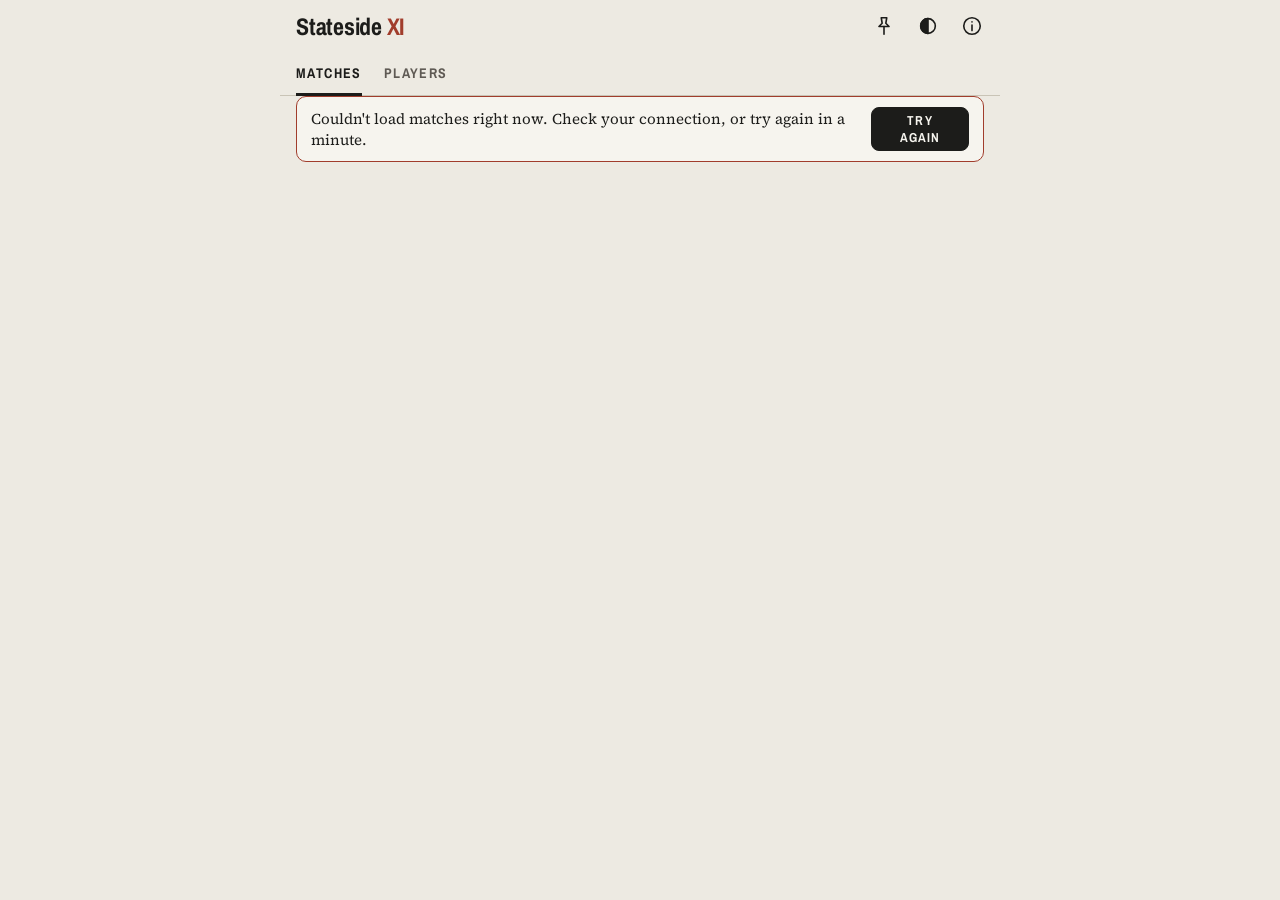
==== index.html @ 865c683c "Brand refresh 8/11: Players rows (issue 7) A 52 px photo with 10 px corners on a --card tile, croppe" ====
<!doctype html>
<html lang="en" data-base="https://statesidexicus.blob.core.windows.net/data/">
<head>
<meta charset="utf-8">
<meta name="viewport" content="width=device-width, initial-scale=1, viewport-fit=cover">
<meta name="color-scheme" content="light dark">
<!-- The feeds come from the blob, not this site: open that connection while the page is still loading. -->
<link rel="preconnect" href="https://statesidexicus.blob.core.windows.net" crossorigin>
<script>try{var t=localStorage.getItem("sxi.theme");if(t==="light"||t==="dark")document.documentElement.setAttribute("data-theme",t)}catch(e){}</script>
<!-- version:begin -->
<script type="importmap">
{
 "imports": {
  "./js/app.js": "./js/app.js?v=053a8f71ec",
  "./js/config.js": "./js/config.js?v=053a8f71ec",
  "./js/copy.js": "./js/copy.js?v=053a8f71ec",
  "./js/data.js": "./js/data.js?v=053a8f71ec",
  "./js/model.js": "./js/model.js?v=053a8f71ec",
  "./js/players-app.js": "./js/players-app.js?v=053a8f71ec",
  "./js/players-list.js": "./js/players-list.js?v=053a8f71ec",
  "./js/players-model.js": "./js/players-model.js?v=053a8f71ec",
  "./js/storage.js": "./js/storage.js?v=053a8f71ec",
  "./js/theme.js": "./js/theme.js?v=053a8f71ec",
  "./js/time.js": "./js/time.js?v=053a8f71ec",
  "./js/ui/calendar.js": "./js/ui/calendar.js?v=053a8f71ec",
  "./js/ui/card.js": "./js/ui/card.js?v=053a8f71ec",
  "./js/ui/dom.js": "./js/ui/dom.js?v=053a8f71ec",
  "./js/ui/icons.js": "./js/ui/icons.js?v=053a8f71ec",
  "./js/ui/popover.js": "./js/ui/popover.js?v=053a8f71ec",
  "./js/ui/sheets.js": "./js/ui/sheets.js?v=053a8f71ec",
  "./js/ui/strip.js": "./js/ui/strip.js?v=053a8f71ec"
 }
}
</script>
<!-- version:end -->
<meta name="robots" content="noindex">
<title>Stateside XI: USMNT pool matches today</title>
<meta name="description" content="Which games to watch today for USMNT pool players: matches, lineups and who&#x27;s starting.">
<meta name="theme-color" content="#EDEAE2" media="(prefers-color-scheme: light)">
<meta name="theme-color" content="#161614" media="(prefers-color-scheme: dark)">
<link rel="canonical" href="https://statesidexi.com/">
<link rel="icon" type="image/svg+xml" href="[data-uri]">
<link rel="icon" type="image/png" sizes="32x32" href="favicon-32.png">
<link rel="apple-touch-icon" href="apple-touch-icon.png">
<meta property="og:type" content="website">
<meta property="og:site_name" content="Stateside XI">
<meta property="og:title" content="Stateside XI: USMNT pool matches today">
<meta property="og:description" content="Which games to watch today for USMNT pool players: matches, lineups and who&#x27;s starting.">
<meta property="og:url" content="https://statesidexi.com/">
<meta property="og:image" content="https://statesidexi.com/og.png">
<meta property="og:image:width" content="1200">
<meta property="og:image:height" content="630">
<meta name="twitter:card" content="summary_large_image">
<link rel="preload" href="fonts/archivo-narrow-latin.woff2" as="font" type="font/woff2" crossorigin>
<link rel="preload" href="fonts/source-serif-4-latin.woff2" as="font" type="font/woff2" crossorigin>
<link rel="stylesheet" href="css/fonts.css?v=053a8f71ec">
<link rel="stylesheet" href="css/app.css?v=053a8f71ec">
</head>
<body>
<a class="skip" href="#main">Skip to matches</a>
<div class="wrap">
  <header class="top">
    <div class="top-row">
      <h1 class="brand"><a href="./">Stateside <span class="xi">XI</span></a></h1>
      <div class="top-tools">
        <button type="button" id="follow-btn" class="icon-btn" aria-label="Following"><svg class="icon" viewBox="0 0 24 24" width="22" height="22" fill="none" stroke="currentColor" stroke-width="1.75" stroke-linecap="round" stroke-linejoin="round" aria-hidden="true" focusable="false"><path d="M9 3h6l-1 6 3.5 3.5h-11L10 9z"/><path d="M12 12.5V21"/></svg><span id="follow-count" class="count-badge" hidden></span></button>
        <button type="button" id="theme-btn" class="icon-btn" aria-label="Theme"></button>
        <button type="button" id="legend-btn" class="icon-btn" aria-label="Legend and About"><svg class="icon" viewBox="0 0 24 24" width="22" height="22" fill="none" stroke="currentColor" stroke-width="1.75" stroke-linecap="round" stroke-linejoin="round" aria-hidden="true" focusable="false"><circle cx="12" cy="12" r="9"/><path d="M12 11v6M12 7.5v.2"/></svg></button>
      </div>
    </div>
    <nav class="sitenav" aria-label="Site"><a href="./" aria-current="page">Matches</a><a href="players.html">Players</a></nav>
  </header>
  <div id="banners"></div>
  <nav id="strip" aria-label="Day navigation"></nav>
  <main id="main" tabindex="-1" aria-busy="true"><p class="dim loading">Loading matches…</p></main>
  <div id="aria-live" class="sr-only" aria-live="polite" aria-atomic="true"></div>
</div>
<noscript><p class="wrap">Stateside XI needs JavaScript to show today's matches. Turn it on in your browser settings and reload.</p></noscript>
<script type="module" src="js/app.js?v=053a8f71ec"></script>
<!-- Cloudflare Web Analytics: page views only, no cookies; loaded only on the public domain (not local copies or test hosts) -->
<script>(function(){if(location.hostname!=="statesidexi.com")return;var b=document.createElement("script");b.defer=true;b.src="https://static.cloudflareinsights.com/beacon.min.js";b.setAttribute("data-cf-beacon",'{"token": "f8bee1618b654a2880278360fbfb6a67"}');document.body.appendChild(b)})()</script>
</body>
</html>
---- css/fonts.css ----
/* Self-hosted fonts (replaces the Google Fonts links). Both families are variable fonts under the SIL Open Font License 1.1;
   licence texts are in ../fonts/OFL-*.txt. Subsets: latin, latin-ext and vietnamese, picked by unicode-range, so a page only
   downloads the ones its text needs (player names with accents pull in latin-ext). */
@font-face { font-family: 'Archivo Narrow'; font-style: normal; font-weight: 500 700; font-display: swap;
  src: url(../fonts/archivo-narrow-latin.woff2) format('woff2');
  unicode-range: U+0000-00FF, U+0131, U+0152-0153, U+02BB-02BC, U+02C6, U+02DA, U+02DC, U+0304, U+0308, U+0329, U+2000-206F, U+20AC, U+2122, U+2191, U+2193, U+2212, U+2215, U+FEFF, U+FFFD; }
@font-face { font-family: 'Archivo Narrow'; font-style: normal; font-weight: 500 700; font-display: swap;
  src: url(../fonts/archivo-narrow-latin-ext.woff2) format('woff2');
  unicode-range: U+0100-02BA, U+02BD-02C5, U+02C7-02CC, U+02CE-02D7, U+02DD-02FF, U+0304, U+0308, U+0329, U+1D00-1DBF, U+1E00-1E9F, U+1EF2-1EFF, U+2020, U+20A0-20AB, U+20AD-20C4, U+2113, U+2C60-2C7F, U+A720-A7FF; }
@font-face { font-family: 'Archivo Narrow'; font-style: normal; font-weight: 500 700; font-display: swap;
  src: url(../fonts/archivo-narrow-vietnamese.woff2) format('woff2');
  unicode-range: U+0102-0103, U+0110-0111, U+0128-0129, U+0168-0169, U+01A0-01A1, U+01AF-01B0, U+0300-0301, U+0303-0304, U+0308-0309, U+0323, U+0329, U+1EA0-1EF9, U+20AB; }
@font-face { font-family: 'Source Serif 4'; font-style: normal; font-weight: 400 600; font-display: swap;
  src: url(../fonts/source-serif-4-latin.woff2) format('woff2');
  unicode-range: U+0000-00FF, U+0131, U+0152-0153, U+02BB-02BC, U+02C6, U+02DA, U+02DC, U+0304, U+0308, U+0329, U+2000-206F, U+20AC, U+2122, U+2191, U+2193, U+2212, U+2215, U+FEFF, U+FFFD; }
@font-face { font-family: 'Source Serif 4'; font-style: normal; font-weight: 400 600; font-display: swap;
  src: url(../fonts/source-serif-4-latin-ext.woff2) format('woff2');
  unicode-range: U+0100-02BA, U+02BD-02C5, U+02C7-02CC, U+02CE-02D7, U+02DD-02FF, U+0304, U+0308, U+0329, U+1D00-1DBF, U+1E00-1E9F, U+1EF2-1EFF, U+2020, U+20A0-20AB, U+20AD-20C4, U+2113, U+2C60-2C7F, U+A720-A7FF; }
@font-face { font-family: 'Source Serif 4'; font-style: normal; font-weight: 400 600; font-display: swap;
  src: url(../fonts/source-serif-4-vietnamese.woff2) format('woff2');
  unicode-range: U+0102-0103, U+0110-0111, U+0128-0129, U+0168-0169, U+01A0-01A1, U+01AF-01B0, U+0300-0301, U+0303-0304, U+0308-0309, U+0323, U+0329, U+1EA0-1EF9, U+20AB; }
---- css/app.css ----
/* Stateside XI — shell, Matches and Players. Tokens first; dark mode redefines them. */
/* Tokens: the brand refresh (2026-11-26), values from docs/brand/tokens.json. The theme button sets
   <html data-theme="light|dark">; Auto removes the attribute and follows the device. */
:root {
  /* surfaces and text */
  --bg: #EDEAE2; --card: #F6F4EE; --ink: #1C1C1A; --dim: #5F5A54; --line: #C9C4B6;
  --panel: #1C1C1A; --on-fill: #F6F4EE;
  /* signals, one job each: coral = Must-watch only (and the logo's XI); blue = live; teal = on the pitch */
  --accent: #A13D2C; --live: #2E4FA3;
  --on-pitch: #DCE9E4; --on-pitch-line: #B5D0C6; --on-pitch-ink: #1F5E50;
  --starter-fill: rgba(128, 128, 128, .18);   /* the neutral fill the on-pitch tint replaces (fallback) */
  --mark-rule: #E8806C; --focus: var(--ink);
  --shadow-card: 0 1px 0 rgba(0,0,0,.04);
  --blue: var(--live);                        /* old name, kept until nothing uses it */

  /* type */
  --font-display: 'Archivo Narrow', 'Arial Narrow', Arial, sans-serif;
  --font-text: 'Source Serif 4', Georgia, serif;
  --sans: var(--font-display); --serif: var(--font-text);

  /* spacing (4 px base), radius (only filter chips are pills), sizes */
  --space-1: 4px; --space-2: 8px; --space-3: 12px; --space-4: 16px; --space-5: 24px; --space-6: 32px; --space-7: 48px;
  --radius-sm: 4px; --radius-md: 8px; --radius-lg: 12px; --radius-xl: 16px; --radius-pill: 999px;
  --touch: 44px; --time-column: 64px; --photo-sm: 52px; --photo-lg: 72px; --content-max: 720px;
  color-scheme: light;
}
/* Dark values appear twice on purpose: once for "Auto on a dark device" (unless the
   person forced Light) and once for an explicit Dark. Keep the two blocks identical. */
@media (prefers-color-scheme: dark) {
  :root:not([data-theme="light"]) {
    --bg: #161614; --card: #1F1F1C; --ink: #ECE8DE; --dim: #A8A298; --line: #3A3935;
    --panel: #ECE8DE; --on-fill: #161614;
    --accent: #E8806C; --live: #8FAAF0;
    --on-pitch: #1E302A; --on-pitch-line: #2F4B42; --on-pitch-ink: #8FD1BC;
    --mark-rule: #A13D2C; --shadow-card: none; color-scheme: dark;
  }
}
:root[data-theme="dark"] {
  --bg: #161614; --card: #1F1F1C; --ink: #ECE8DE; --dim: #A8A298; --line: #3A3935;
  --panel: #ECE8DE; --on-fill: #161614;
  --accent: #E8806C; --live: #8FAAF0;
  --on-pitch: #1E302A; --on-pitch-line: #2F4B42; --on-pitch-ink: #8FD1BC;
  --mark-rule: #A13D2C; --shadow-card: none; color-scheme: dark;
}
:root[data-theme="light"] { color-scheme: light; }
* { box-sizing: border-box; }
[hidden] { display: none !important; }
html { -webkit-text-size-adjust: 100%; }
body {
  margin: 0; background: var(--bg); color: var(--ink);
  font: 1.0625rem/1.4 var(--serif);
  padding: env(safe-area-inset-top) env(safe-area-inset-right) env(safe-area-inset-bottom) env(safe-area-inset-left);
}
a { color: inherit; }
.wrap { max-width: var(--content-max); margin: 0 auto; padding: 0 16px 64px; }
.sr-only { position: absolute; width: 1px; height: 1px; overflow: hidden; clip: rect(0 0 0 0); white-space: nowrap; }
.skip { position: absolute; left: -999px; top: 0; background: var(--panel); color: var(--on-fill); padding: 10px 14px; z-index: 50; }
.skip:focus { left: 8px; top: 8px; }
.dim { color: var(--dim); }
.small { font-size: 0.875rem; }
:focus-visible { outline: 2px solid var(--accent); outline-offset: 2px; }
main:focus { outline: none; }

/* header: wordmark only, three 44 px icon buttons, then the two tabs (brand refresh, issues 1-3 and 9) */
.top-row { display: flex; align-items: center; justify-content: space-between; gap: 8px; min-height: 52px; }
h1.brand { font: 700 1.5rem/1 var(--font-display); letter-spacing: -.01em; margin: 0; }
h1.brand a { text-decoration: none; }
.brand .xi { color: var(--accent); }
.top-tools { display: flex; align-items: center; gap: 0; margin-right: -10px; }
.icon-btn { position: relative; width: var(--touch); height: var(--touch); padding: 0; display: inline-flex; align-items: center; justify-content: center;
  border: 0; border-radius: var(--radius-md); background: transparent; color: var(--ink); cursor: pointer; flex: none; }
.icon-btn:hover { background: var(--card); }
.icon { display: block; flex: none; }
.count-badge { position: absolute; top: 5px; right: 4px; min-width: 16px; height: 16px; padding: 0 4px; border-radius: 8px;
  background: var(--panel); color: var(--on-fill); font: 700 0.625rem/16px var(--font-display); text-align: center; }
.sitenav { display: flex; gap: 0 22px; margin: 0 -16px 0; padding: 0 16px; border-bottom: 1px solid var(--line); }
.sitenav a { display: inline-flex; align-items: center; min-height: var(--touch); font: 700 0.875rem var(--font-display); letter-spacing: .1em; text-transform: uppercase;
  color: var(--dim); text-decoration: none; border-bottom: 3px solid transparent; margin-bottom: -1px; }
.sitenav a[aria-current="page"] { color: var(--ink); border-bottom-color: var(--ink); }

/* banners */
.banner { display: flex; align-items: center; justify-content: space-between; gap: 12px; padding: 10px 14px; margin: 0 0 12px; border: 1px solid var(--line); border-radius: 10px; background: var(--card); font-size: 0.9375rem; }
.banner p { margin: 0; }
.banner-error { border-color: var(--accent); }
.banner-roll { border-color: var(--live); }

/* buttons (brand refresh, issue 6): each kind its own shape. Primary = the one main action; secondary = outlined;
   text = no box; icon = 44 x 44 (header). Never a pill, never a coral or blue fill. */
.btn { min-height: var(--touch); padding: 0 16px; border-radius: var(--radius-md); border: 1.5px solid var(--panel); background: var(--panel); color: var(--on-fill);
  font: 700 0.8125rem var(--font-display); letter-spacing: .08em; text-transform: uppercase; cursor: pointer; display: inline-flex; align-items: center; justify-content: center; gap: 6px; }
.btn-secondary { background: transparent; color: var(--ink); border-color: var(--ink); }
.btn-secondary:hover { background: var(--card); }
.btn-link { min-height: var(--touch); padding: 0 4px; background: none; border: 0; color: var(--dim); font: 600 0.9375rem var(--font-text); text-decoration: underline; text-underline-offset: 3px; cursor: pointer; }
.btn-text { min-height: var(--touch); padding: 0 8px; background: none; border: 0; border-radius: var(--radius-md); color: var(--ink);
  font: 700 0.8125rem var(--font-display); letter-spacing: .08em; text-transform: uppercase; cursor: pointer; display: inline-flex; align-items: center; gap: 4px; }
.btn-row { display: flex; flex-wrap: wrap; gap: 8px; margin-top: 14px; }

/* intro */
.intro { border: 1px dashed var(--line); border-radius: 12px; padding: 12px 14px; margin: 0 0 14px; font-size: 0.9688rem; }
.intro p { margin: 0 0 2px; }

/* day strip: compact day tiles, then Today (when away) and the calendar button (brand refresh, issue 4) */
.strip-wrap { display: flex; align-items: center; gap: 2px; margin: 0 -16px 2px; padding: 10px 6px 6px 0; }
.strip { flex: 1 1 auto; min-width: 0; display: flex; gap: 6px; overflow-x: auto; padding: 2px 4px 2px 12px; scroll-snap-type: x proximity; scrollbar-width: none; }
.strip::-webkit-scrollbar { display: none; }
.tile { flex: 0 0 auto; min-width: 46px; min-height: 54px; padding: 4px 5px; border: 1px solid var(--line); border-radius: var(--radius-md); background: transparent; color: var(--ink);
  display: flex; flex-direction: column; align-items: center; justify-content: center; gap: 1px; cursor: pointer; scroll-snap-align: center; font-family: var(--font-display); }
.tile .t-dow { font-size: 0.6875rem; font-weight: 600; text-transform: uppercase; letter-spacing: .04em; color: var(--dim); }
.tile .t-num { font-size: 1.0625rem; font-weight: 700; line-height: 1.05; }
.tile .t-marks { display: flex; gap: 3px; align-items: center; min-height: 6px; font-size: 0.625rem; font-weight: 700; letter-spacing: .04em; color: var(--ink); }
.tile .t-marks:empty { min-height: 0; }
.tile.is-selected { background: var(--panel); border-color: var(--panel); color: var(--on-fill); }
.tile.is-selected .t-dow, .tile.is-selected .t-marks { color: var(--on-fill); opacity: .85; }
.tile.is-quiet { border-style: dashed; }
.tile.is-na { border-style: dotted; }
.tile.is-na:not(.is-selected) .t-num { color: var(--dim); }   /* not opacity: half-opacity text is under 4.5:1 (3.2:1 light) */
.tile.is-today:not(.is-selected) { border-color: var(--ink); }
.t-pins { display: inline-flex; align-items: center; gap: 1px; }
.t-must { width: 6px; height: 6px; border-radius: 50%; background: var(--accent); display: inline-block; flex: none; }   /* the Must-watch day dot */
.is-selected .t-must { background: var(--mark-rule); }
.t-live { display: inline-flex; align-items: center; gap: 3px; color: var(--live); }
.is-selected .t-live { color: var(--on-fill); }
.is-selected .live-dot { background: var(--on-fill); }
.strip-tools { display: flex; align-items: center; flex: none; }

/* the date line: one date, and the zone with its ⓘ */
.day-head { display: flex; align-items: center; justify-content: space-between; flex-wrap: wrap; gap: 0 12px; margin: 2px -10px 0 0; }
.day-title { font: 700 1.375rem/1.2 var(--font-display); margin: 0; }
.term.term-info { display: inline-flex; align-items: center; gap: 4px; min-height: var(--touch); padding: 0 10px; font: 400 0.8125rem var(--font-text); color: var(--dim);
  text-decoration: none; letter-spacing: 0; text-transform: none; }
.band { margin-top: 16px; }
.band-title { font: 700 0.875rem var(--sans); text-transform: uppercase; letter-spacing: .1em; color: var(--dim); margin: 0 2px 8px; }
.band-live > .band-title { color: var(--live); display: flex; align-items: center; flex-wrap: wrap; gap: 0 6px; }
.band-live > .band-title::before { content: ""; width: 7px; height: 7px; border-radius: 50%; background: var(--live); flex: none; }   /* "● LIVE NOW" */
.band-live .band-sub { color: var(--dim); }
.band-sub { font-weight: 500; text-transform: none; letter-spacing: 0; }
.day-note { margin: 2px 2px 0; font-size: 0.875rem; color: var(--dim); }
.no-must { color: var(--dim); font-size: 0.9375rem; font-style: italic; margin: 12px 2px 0; }
.not-playing { margin: 18px 2px 0; font-size: 0.9375rem; color: var(--dim); }
.not-playing b { color: var(--ink); }
.earlier { margin-top: 18px; }
.earlier summary { min-height: 44px; display: flex; align-items: center; cursor: pointer; font: 700 0.875rem var(--sans); text-transform: uppercase; letter-spacing: .1em; color: var(--dim); }
.empty { margin: 28px 2px; }
.empty-title { font: 700 1.25rem var(--sans); margin: 0 0 6px; }
.loading { margin: 28px 2px; }
.foot { margin-top: 32px; }
.foot p { margin: 4px 2px; }

/* card */
.card { background: var(--card); border: 1px solid var(--line); border-radius: var(--radius-lg); margin: 0 0 8px; box-shadow: var(--shadow-card); overflow: hidden; container-type: inline-size; }
.card.is-dim .teams { color: var(--dim); }
/* the 64 px time column, the same width on every card so the times line up (brand refresh, issue 5) */
.card-in { display: flex; gap: 12px; padding: 12px 14px 12px 12px; }
.tcol { flex: 0 0 var(--time-column); width: var(--time-column); min-width: 0; display: flex; flex-direction: column; gap: 2px; font-family: var(--font-display); hyphens: manual; overflow-wrap: break-word; }
.tc-time { font: 700 1.75rem/1 var(--font-display); font-variant-numeric: tabular-nums; letter-spacing: -.01em; }
.tc-zone { font: 700 0.625rem/1.25 var(--font-display); letter-spacing: .06em; text-transform: uppercase; color: var(--dim); }
.tc-live { font: 700 1.125rem/1.2 var(--font-display); letter-spacing: .04em; color: var(--live); }
.tc-phase { font: 700 0.6875rem/1.25 var(--font-display); letter-spacing: .06em; text-transform: uppercase; color: var(--ink); }
.tc-word { font: 700 0.8125rem/1.25 var(--font-display); letter-spacing: .06em; text-transform: uppercase; color: var(--dim); }
.tcol-halted .tc-word { color: var(--ink); }          /* interrupted or suspended: play has stopped, so not live blue */
.card-body { flex: 1 1 auto; min-width: 0; display: flex; flex-direction: column; gap: 4px; }
/* 320 px at 200% text: the column becomes one wrapping line across the top of the card; nothing truncates */
@container (max-width: 14rem) {
  .card-in { flex-direction: column; gap: 6px; }
  .tcol { flex: none; width: auto; flex-direction: row; flex-wrap: wrap; align-items: baseline; gap: 2px 8px; }
  .tc-time { font-size: 1.375rem; }
}
.card-head { display: flex; flex-wrap: wrap; align-items: center; justify-content: space-between; gap: 2px 8px; font: 700 0.6875rem var(--font-display); text-transform: uppercase; letter-spacing: .1em; }
.level-label { color: var(--dim); flex: 0 1 auto; }
/* Must-watch on a card outside the Must-watch band (Live now, Your players, Earlier): the banner, no wash, no rail */
.mw-banner { background: var(--accent); color: var(--on-fill); font: 700 0.6875rem/1.3 var(--font-display); letter-spacing: .14em; text-transform: uppercase; padding: 5px 12px; }
.status { color: var(--dim); margin-left: auto; text-align: right; }
.status-sub { font-weight: 500; text-transform: none; letter-spacing: 0; color: var(--dim); }
.live-dot { width: 7px; height: 7px; border-radius: 50%; background: var(--live); display: inline-block; flex: none; }   /* live blue, always: no pulse (it faded to grey) */
.teams { font: 700 1.25rem/1.1 var(--font-display); margin: 0; }
.vs { font-weight: 500; color: var(--dim); font-size: 0.9375rem; }
.meta { margin: 0; font-size: 0.8125rem; line-height: 1.45; color: var(--dim); }
.meta > :is(.ko, .ko-extra, .bc)::before { content: "\00a0· "; }   /* the dot stays with the word before it when the line wraps */
.meta .tag-youth, .meta .slate-tag { display: inline-block; margin-left: 6px; vertical-align: 1px; line-height: 1.3; }
.meta .ko { font-variant-numeric: tabular-nums; }
.tag-youth, .slate-tag { font: 700 0.7188rem var(--sans); text-transform: uppercase; letter-spacing: .08em; border: 1px solid var(--line); border-radius: 4px; padding: 1px 6px; align-self: center; }
.pin-line { margin: 0; font-size: 0.9062rem; color: var(--ink); font-weight: 600; display: flex; flex-wrap: wrap; gap: 2px 12px; }
.pin-tag { display: inline-flex; align-items: center; gap: 4px; }
.moved-tag { color: var(--dim); font-weight: 500; font-style: italic; }
.chips { list-style: none; margin: 4px 0 0; padding: 0; display: flex; flex-wrap: wrap; gap: 6px; }
/* Status tags (brand refresh, issues 5 and 6): mark + name + word, 8 px corners, 44 px tall. Information, not a pill. */
.chip { min-height: var(--touch); display: inline-flex; align-items: center; gap: 6px; padding: 0 10px; border: 1px solid var(--line); border-radius: var(--radius-md);
  background: var(--card); color: var(--ink); font: 600 0.875rem var(--font-text); text-align: left; cursor: pointer; }
.chip:hover { border-color: var(--dim); }
.chip-word { font: 700 0.625rem var(--font-display); text-transform: uppercase; letter-spacing: .06em; color: var(--dim); }
/* On the pitch (Starts / Started, Subbed on): the teal tint, ON PROBATION until the closed beta's chip test
   (Fixed decision 12 as amended 2026-11-27). To drop it, swap the first line below for the commented one. */
:root { --pitch-fill: var(--on-pitch); --pitch-line: var(--on-pitch-line); --pitch-ink: var(--on-pitch-ink); }
/* :root { --pitch-fill: var(--starter-fill); --pitch-line: var(--line); --pitch-ink: var(--ink); } */
.chip-starts, .chip-subbed_on { background: var(--pitch-fill); border-color: var(--pitch-line); --mark: var(--pitch-ink); }
.chip-starts .chip-word, .chip-subbed_on .chip-word { color: var(--pitch-ink); }
/* Off the pitch is quieter: the name dims; not in squad is struck through. The name is never coloured. */
.chip-subbed_off .chip-name, .chip-sent_off .chip-name { color: var(--dim); }
.chip-not_in_squad .chip-name { text-decoration: line-through; text-decoration-thickness: 1px; color: var(--dim); }
.chip-followed, .chip-followed:hover { border: 2px solid var(--ink); padding: 0 9px; }   /* a followed player: 2 px ink border */
.chip-more { border-style: dashed; color: var(--dim); background: transparent; }
/* The marks, drawn so they look the same everywhere: ● starts, ◐ bench, ⊘ not in squad, ⊕ subbed on, ⊖ subbed off, a card for sent off. */
.chip .shape { width: 12px; height: 12px; border-radius: 50%; border: 1.5px solid var(--mark, var(--ink)); flex: none; position: relative; }
.shape-inline { display: inline-block; width: 11px; height: 11px; border-radius: 50%; border: 1.5px solid var(--ink); position: relative; margin-right: 6px; vertical-align: -1px; }
.shape-starts { background: var(--mark, var(--ink)); }
.shape-bench { background: linear-gradient(90deg, var(--mark, var(--ink)) 50%, transparent 50%); }
.shape-not_in_squad::after { content: ""; position: absolute; left: 50%; top: -2px; bottom: -2px; width: 1.5px; background: var(--mark, var(--ink)); transform: rotate(45deg); }
.shape-subbed_on::before, .shape-subbed_on::after, .shape-subbed_off::after, .shape-sent_off::after { content: ""; position: absolute; left: 50%; top: 50%; background: var(--mark, var(--ink)); transform: translate(-50%, -50%); }
.shape-subbed_on::before, .shape-subbed_off::after { width: 7px; height: 1.5px; }
.shape-subbed_on::after { width: 1.5px; height: 7px; }
.shape-sent_off::after { width: 4px; height: 6px; border-radius: 1px; }
.note { margin: 8px 0 0; font-size: 0.875rem; color: var(--dim); font-style: italic; }

/* sheet */
.sheet { border: 0; padding: 0; width: min(100%, 560px); max-width: 100%; max-height: 88vh; margin: auto auto 0; border-radius: 18px 18px 0 0; background: var(--bg); color: var(--ink); overflow: hidden; }
@media (min-width: 640px) { .sheet { margin: auto; border-radius: 18px; } }
.sheet::backdrop { background: rgba(0,0,0,.45); }
.sheet[open] { display: flex; flex-direction: column; animation: rise .18s ease-out; }
@keyframes rise { from { transform: translateY(24px); opacity: .6; } }
.sheet-bar { display: flex; align-items: center; justify-content: space-between; gap: 8px; padding: 12px 8px 8px 18px; border-bottom: 1px solid var(--line); }
.sheet-title { font: 700 1.375rem var(--sans); margin: 0; }
.sheet-body { padding: 14px 18px 24px; overflow-y: auto; padding-bottom: calc(24px + env(safe-area-inset-bottom)); }
.sheet-body p { margin: 0 0 10px; }
.sheet-body h3 { font: 700 0.875rem var(--sans); text-transform: uppercase; letter-spacing: .1em; color: var(--dim); margin: 18px 0 6px; }
.player-head { display: flex; gap: 14px; align-items: flex-start; margin-bottom: 10px; }
.photo { width: 72px; height: 72px; border-radius: 50%; object-fit: cover; background: var(--line); flex: none; }
.player-head p { margin: 0 0 4px; }
.tier-num { color: var(--dim); }
.last-named.is-muted { color: var(--dim); }
.follow-list { list-style: none; margin: 0 0 14px; padding: 0; }
.follow-row { display: flex; align-items: center; justify-content: space-between; gap: 10px; padding: 8px 0; border-bottom: 1px solid var(--line); }
.follow-row p { margin: 0; }
.legend-sec dl { margin: 0; }
.legend-sec dt { font: 700 0.875rem var(--sans); letter-spacing: .04em; margin-top: 8px; }
.legend-about { margin-top: 18px !important; font-weight: 600; }
.legend-sec dd { margin: 0 0 2px; color: var(--dim); font-size: 0.9375rem; }
.field { display: flex; gap: 8px; margin: 0 0 10px; }
.field input, textarea.mono { flex: 1; min-width: 0; min-height: 44px; font: 0.875rem ui-monospace, Menlo, monospace; color: var(--ink); background: var(--card); border: 1px solid var(--line); border-radius: 10px; padding: 8px 10px; }
textarea.mono { width: 100%; margin-bottom: 10px; }

/* about */
.about p { margin: 0 0 12px; }
.about-title { font: 700 1.5rem var(--sans); margin: 8px 0; }
.about-em { font-style: italic; color: var(--dim); }

@media (prefers-reduced-motion: reduce) {
  .sheet[open] { animation: none; }
  html { scroll-behavior: auto; }
}

/* players page */
.scope-page { color: var(--dim); font-size: 0.875rem; margin: 12px 0; }
.controls { display: flex; flex-wrap: wrap; gap: 10px; align-items: center; margin: 4px 0 0; }
.search-wrap { position: relative; flex: 1 1 100%; min-width: 0; color: var(--dim); }
.search-wrap .icon { position: absolute; left: 12px; top: 50%; transform: translateY(-50%); pointer-events: none; }
.search { width: 100%; min-width: 0; min-height: var(--touch); font: 1rem var(--font-text); color: var(--ink); background: var(--card); border: 1px solid var(--line); border-radius: var(--radius-md); padding: 0 12px 0 40px; }
/* segmented control: native radios; each segment's tap area is 44 px inside a 50 px track (addendum §5) */
.seg { flex: 1 1 100%; display: flex; min-width: 0; margin: 0; padding: 3px; border: 0; border-radius: 10px; background: var(--line); }
.seg-opt { flex: 1 1 0; position: relative; display: flex; min-height: var(--touch); min-width: 0; cursor: pointer; }
.seg-opt input { position: absolute; inset: 0; width: 100%; height: 100%; margin: 0; opacity: 0; cursor: pointer; }
.seg-opt span { flex: 1; display: flex; align-items: center; justify-content: center; padding: 0 4px; border-radius: 7px; text-align: center;
  font: 600 0.875rem var(--font-display); letter-spacing: .02em; color: var(--ink); overflow-wrap: anywhere; }
.seg-opt input:checked + span { background: var(--card); box-shadow: 0 1px 2px rgba(0,0,0,.14); font-weight: 700; }
.seg-opt input:focus-visible + span { outline: 2px solid var(--focus); outline-offset: 1px; }
.sort { margin-left: auto; }
.count { color: var(--dim); font-size: 0.875rem; margin: 10px 2px 0; }
.players-list { list-style: none; margin: 6px 0 0; padding: 0; }
/* Players rows (brand refresh, issue 7): photo on a card tile, one text column, Follow centred */
.ptile { display: flex; flex-wrap: wrap; gap: 8px 12px; align-items: center; padding: 12px 0; border-bottom: 1px solid var(--line); }
.avatar { position: relative; width: var(--photo-sm); height: var(--photo-sm); border-radius: 10px; overflow: hidden; background: var(--card); }
.ptile.is-followed .avatar { box-shadow: 0 0 0 2px var(--ink); }
.avatar img { position: absolute; inset: 0; width: 100%; height: 100%; object-fit: cover; object-position: top; }
.initials { position: absolute; inset: 0; display: flex; align-items: center; justify-content: center; color: var(--dim); font: 700 1.0625rem var(--font-display); }
.pt-body p { margin: 0; }
.pt-name { min-height: var(--touch); margin: -12px 0 -10px; padding: 0; background: none; border: 0; color: var(--ink); font: 700 1.125rem/1.2 var(--font-display); text-align: left; cursor: pointer; }
.pt-name:hover { text-decoration: underline; text-underline-offset: 3px; }
.pt-name-static { font: 700 1.125rem var(--font-display); }
.pt-sub { font-size: 0.875rem; color: var(--dim); }
.pt-tier { font: 700 0.75rem var(--font-display); text-transform: uppercase; letter-spacing: .08em; }
.pt-last { font-size: 0.875rem; color: var(--dim); }
.pband { list-style: none; padding: 18px 0 2px; border-bottom: 1px solid var(--line); }
.pband-title { font: 700 0.75rem var(--font-display); text-transform: uppercase; letter-spacing: .1em; color: var(--dim); margin: 0; }
.btn-sm { padding: 0 14px; white-space: nowrap; }
.empty { list-style: none; padding: 36px 4px; text-align: center; color: var(--dim); }
.foot-note { color: var(--dim); font-size: 0.875rem; margin: 24px 2px 4px; }
@media (max-width: 380px) { .avatar { width: 44px; height: 44px; } }

/* terms + popover */
.term { background: none; border: 0; padding: 0; margin: 0; font: inherit; color: inherit; cursor: pointer; text-decoration: underline dotted; text-decoration-thickness: 2px; text-underline-offset: 4px; }
.term:hover { color: var(--accent); }
.popover { position: absolute; z-index: 40; background: var(--panel); color: var(--on-fill); padding: 10px 14px; border-radius: 10px; font: 400 0.9375rem/1.35 var(--serif); letter-spacing: 0; text-transform: none; box-shadow: 0 6px 24px rgba(0,0,0,.25); }
.popover-title { margin: 0 0 4px; font-weight: 700; }
.popover-list { margin: 0; padding: 0 0 0 1.1em; }
.popover-list li { margin: 2px 0; }
.band-title .term { text-decoration-color: currentColor; }
.status-lineups .term { text-transform: inherit; letter-spacing: inherit; }

/* large text / narrow screens: let things wrap rather than overflow */
.top-row { flex-wrap: wrap; }
.card-head, .meta, .pin-line, .field { min-width: 0; }
.teams, .pt-name, .chip-name { overflow-wrap: anywhere; }
a[href^="mailto:"] { overflow-wrap: anywhere; }   /* the address is one long word: at 320 px and 200% text it widened the About page */
@media (forced-colors: active) {
  .tile.is-selected, .seg-opt input:checked + span { outline: 2px solid Highlight; }
  .chip-followed { outline: 2px solid Highlight; }
}

.ptile .avatar { flex: none; }
.ptile .pt-body { flex: 1 1 11rem; min-width: 0; }
.ptile .btn-sm { flex: none; margin-left: auto; }
.term { text-transform: inherit; letter-spacing: inherit; font-weight: inherit; }

/* ── calendar (month view in a sheet) and the schedule-only day ─────────────────────────────── */
.tile.is-sched { border-style: dashed; }
.cal-nav { display: flex; align-items: center; justify-content: space-between; gap: 8px; margin-bottom: 6px; }
.cal-month { margin: 0; font: 700 1.125rem var(--sans); text-align: center; flex: 1; }
.cal-step { min-width: 44px; min-height: 44px; display: inline-flex; align-items: center; justify-content: center; border: 1px solid var(--line); border-radius: var(--radius-md); background: var(--card); color: var(--ink); cursor: pointer; }
.cal-step:disabled { opacity: .35; cursor: default; }
.cal { margin: 0 -6px; }   /* a little wider than the sheet's padding so a day cell is at least 44px on a phone */
.cal-grid { width: 100%; border-collapse: separate; border-spacing: 2px; table-layout: fixed; }
.cal-grid th { font: 600 0.75rem var(--sans); text-transform: uppercase; color: var(--dim); padding: 2px 0; text-align: center; }
.cal-grid td { padding: 0; }
.cal-day { width: 100%; min-height: 52px; padding: 4px 2px; display: flex; flex-direction: column; align-items: center; justify-content: space-between;
  border: 1px solid var(--line); border-radius: 10px; background: var(--card); color: var(--ink); font-family: var(--serif); cursor: pointer; }
.cal-num { font: 700 1rem var(--sans); line-height: 1.1; }
.cal-marks { display: flex; gap: 4px; align-items: center; min-height: 14px; font: 700 0.75rem var(--sans); }
.cal-count { color: var(--dim); }
.cal-ring { width: 8px; height: 8px; border-radius: 50%; border: 2px solid var(--ink); display: inline-block; box-sizing: border-box; }
.cal-day.is-na { border-style: dotted; color: var(--dim); }   /* dimmed by colour, not opacity: half-opacity text is under 4.5:1 */
.cal-day.is-today:not(.is-selected) { border-color: var(--ink); border-width: 2px; }
.cal-day.is-selected { background: var(--panel); border-color: var(--panel); color: var(--on-fill); }
.cal-day.is-selected .cal-count { color: var(--on-fill); opacity: .85; }
.cal-day.is-selected .cal-ring { border-color: var(--on-fill); }
.cal-day.is-selected .t-must { background: var(--on-fill); }
.cal-legend { list-style: none; display: flex; flex-wrap: wrap; gap: 4px 18px; margin: 12px 0 6px; padding: 0; font-size: 0.875rem; color: var(--dim); }
.cal-legend .t-must, .cal-legend .cal-ring { vertical-align: baseline; margin-right: 2px; }
.cal-h { font: 700 1rem var(--sans); margin: 18px 0 2px; }
.cal-list, .cal-list ul { list-style: none; padding: 0; margin: 0; }
.cal-list > li { margin: 8px 0 12px; }
.cal-list ul { margin-top: 2px; }
.cal-go { min-height: 44px; text-align: left; }
.sched-list { list-style: none; padding: 0; margin: 8px 0 0; }
.sched-item { padding: 10px 12px; margin-bottom: 8px; border: 1px solid var(--line); border-left-width: 4px; border-radius: 10px; background: var(--card); }
.sched-when { font: 600 0.8125rem var(--sans); color: var(--dim); text-transform: uppercase; letter-spacing: .05em; }
.sched-follow { color: var(--ink); font-weight: 600; }
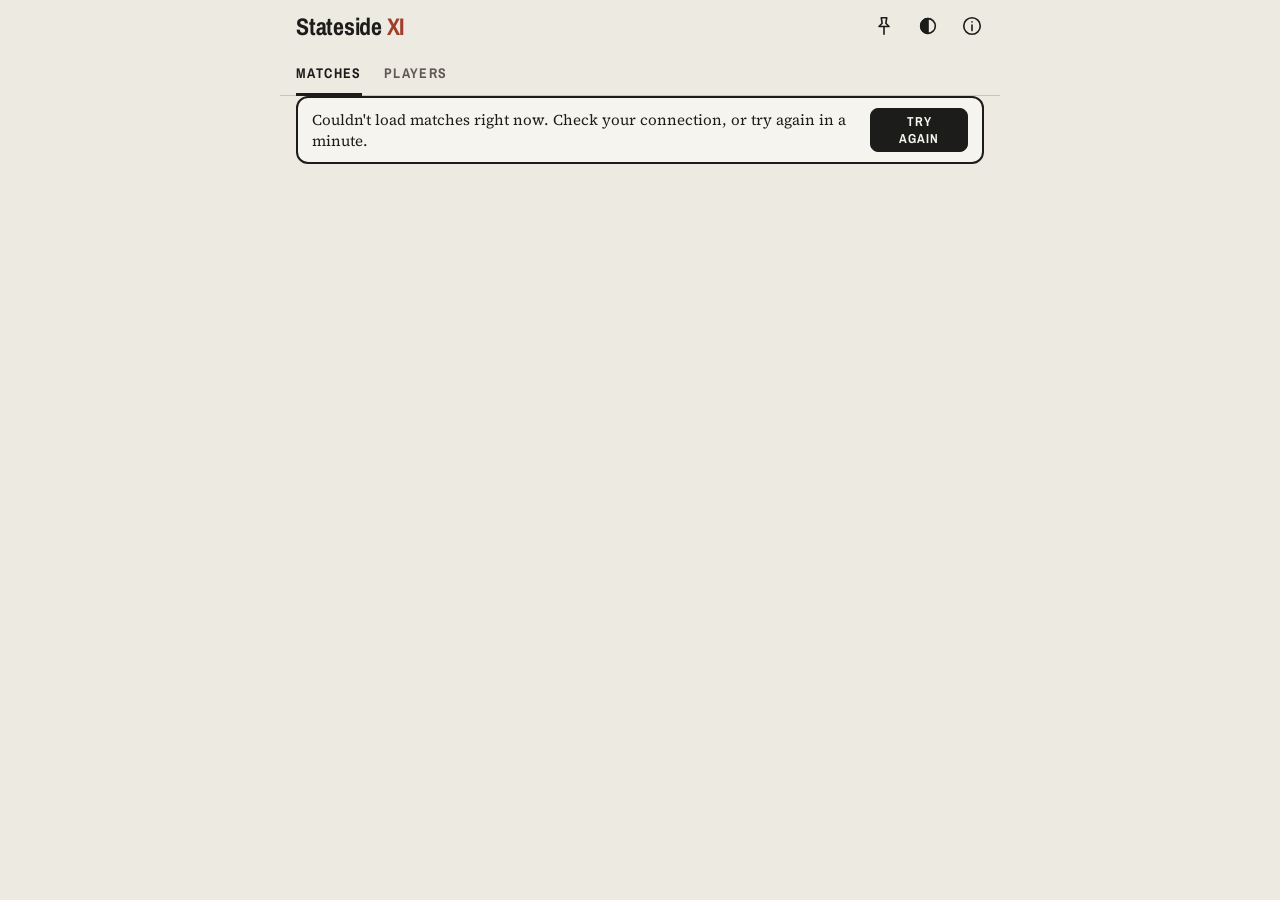
==== commit 60851bdd: "Brand refresh 9/11: coral cleanup and focus (decisions: coral = Must-watch only) --accent now appear" ====
--- a/index.html
+++ b/index.html
@@ -11,24 +11,24 @@
 <script type="importmap">
 {
  "imports": {
-  "./js/app.js": "./js/app.js?v=053a8f71ec",
-  "./js/config.js": "./js/config.js?v=053a8f71ec",
-  "./js/copy.js": "./js/copy.js?v=053a8f71ec",
-  "./js/data.js": "./js/data.js?v=053a8f71ec",
-  "./js/model.js": "./js/model.js?v=053a8f71ec",
-  "./js/players-app.js": "./js/players-app.js?v=053a8f71ec",
-  "./js/players-list.js": "./js/players-list.js?v=053a8f71ec",
-  "./js/players-model.js": "./js/players-model.js?v=053a8f71ec",
-  "./js/storage.js": "./js/storage.js?v=053a8f71ec",
-  "./js/theme.js": "./js/theme.js?v=053a8f71ec",
-  "./js/time.js": "./js/time.js?v=053a8f71ec",
-  "./js/ui/calendar.js": "./js/ui/calendar.js?v=053a8f71ec",
-  "./js/ui/card.js": "./js/ui/card.js?v=053a8f71ec",
-  "./js/ui/dom.js": "./js/ui/dom.js?v=053a8f71ec",
-  "./js/ui/icons.js": "./js/ui/icons.js?v=053a8f71ec",
-  "./js/ui/popover.js": "./js/ui/popover.js?v=053a8f71ec",
-  "./js/ui/sheets.js": "./js/ui/sheets.js?v=053a8f71ec",
-  "./js/ui/strip.js": "./js/ui/strip.js?v=053a8f71ec"
+  "./js/app.js": "./js/app.js?v=d8606f3e3a",
+  "./js/config.js": "./js/config.js?v=d8606f3e3a",
+  "./js/copy.js": "./js/copy.js?v=d8606f3e3a",
+  "./js/data.js": "./js/data.js?v=d8606f3e3a",
+  "./js/model.js": "./js/model.js?v=d8606f3e3a",
+  "./js/players-app.js": "./js/players-app.js?v=d8606f3e3a",
+  "./js/players-list.js": "./js/players-list.js?v=d8606f3e3a",
+  "./js/players-model.js": "./js/players-model.js?v=d8606f3e3a",
+  "./js/storage.js": "./js/storage.js?v=d8606f3e3a",
+  "./js/theme.js": "./js/theme.js?v=d8606f3e3a",
+  "./js/time.js": "./js/time.js?v=d8606f3e3a",
+  "./js/ui/calendar.js": "./js/ui/calendar.js?v=d8606f3e3a",
+  "./js/ui/card.js": "./js/ui/card.js?v=d8606f3e3a",
+  "./js/ui/dom.js": "./js/ui/dom.js?v=d8606f3e3a",
+  "./js/ui/icons.js": "./js/ui/icons.js?v=d8606f3e3a",
+  "./js/ui/popover.js": "./js/ui/popover.js?v=d8606f3e3a",
+  "./js/ui/sheets.js": "./js/ui/sheets.js?v=d8606f3e3a",
+  "./js/ui/strip.js": "./js/ui/strip.js?v=d8606f3e3a"
  }
 }
 </script>
@@ -53,8 +53,8 @@
 <meta name="twitter:card" content="summary_large_image">
 <link rel="preload" href="fonts/archivo-narrow-latin.woff2" as="font" type="font/woff2" crossorigin>
 <link rel="preload" href="fonts/source-serif-4-latin.woff2" as="font" type="font/woff2" crossorigin>
-<link rel="stylesheet" href="css/fonts.css?v=053a8f71ec">
-<link rel="stylesheet" href="css/app.css?v=053a8f71ec">
+<link rel="stylesheet" href="css/fonts.css?v=d8606f3e3a">
+<link rel="stylesheet" href="css/app.css?v=d8606f3e3a">
 </head>
 <body>
 <a class="skip" href="#main">Skip to matches</a>
@@ -76,7 +76,7 @@
   <div id="aria-live" class="sr-only" aria-live="polite" aria-atomic="true"></div>
 </div>
 <noscript><p class="wrap">Stateside XI needs JavaScript to show today's matches. Turn it on in your browser settings and reload.</p></noscript>
-<script type="module" src="js/app.js?v=053a8f71ec"></script>
+<script type="module" src="js/app.js?v=d8606f3e3a"></script>
 <!-- Cloudflare Web Analytics: page views only, no cookies; loaded only on the public domain (not local copies or test hosts) -->
 <script>(function(){if(location.hostname!=="statesidexi.com")return;var b=document.createElement("script");b.defer=true;b.src="https://static.cloudflareinsights.com/beacon.min.js";b.setAttribute("data-cf-beacon",'{"token": "f8bee1618b654a2880278360fbfb6a67"}');document.body.appendChild(b)})()</script>
 </body>
--- a/css/app.css
+++ b/css/app.css
@@ -11,7 +11,6 @@
   --starter-fill: rgba(128, 128, 128, .18);   /* the neutral fill the on-pitch tint replaces (fallback) */
   --mark-rule: #E8806C; --focus: var(--ink);
   --shadow-card: 0 1px 0 rgba(0,0,0,.04);
-  --blue: var(--live);                        /* old name, kept until nothing uses it */
 
   /* type */
   --font-display: 'Archivo Narrow', 'Arial Narrow', Arial, sans-serif;
@@ -58,7 +57,7 @@
 .skip:focus { left: 8px; top: 8px; }
 .dim { color: var(--dim); }
 .small { font-size: 0.875rem; }
-:focus-visible { outline: 2px solid var(--accent); outline-offset: 2px; }
+:focus-visible { outline: 2px solid var(--focus); outline-offset: 2px; }   /* never coral */
 main:focus { outline: none; }
 
 /* header: wordmark only, three 44 px icon buttons, then the two tabs (brand refresh, issues 1-3 and 9) */
@@ -79,10 +78,10 @@
 .sitenav a[aria-current="page"] { color: var(--ink); border-bottom-color: var(--ink); }
 
 /* banners */
-.banner { display: flex; align-items: center; justify-content: space-between; gap: 12px; padding: 10px 14px; margin: 0 0 12px; border: 1px solid var(--line); border-radius: 10px; background: var(--card); font-size: 0.9375rem; }
+.banner { display: flex; align-items: center; justify-content: space-between; gap: 12px; padding: 10px 14px; margin: 0 0 12px; border: 1px solid var(--line); border-radius: var(--radius-lg); background: var(--card); font-size: 0.9375rem; }
 .banner p { margin: 0; }
-.banner-error { border-color: var(--accent); }
-.banner-roll { border-color: var(--live); }
+.banner-error { border-color: var(--ink); border-width: 2px; }
+.banner-roll { border-color: var(--ink); }   /* not live blue: blue means live, nothing else */
 
 /* buttons (brand refresh, issue 6): each kind its own shape. Primary = the one main action; secondary = outlined;
    text = no box; icon = 44 x 44 (header). Never a pill, never a coral or blue fill. */
@@ -96,7 +95,7 @@
 .btn-row { display: flex; flex-wrap: wrap; gap: 8px; margin-top: 14px; }
 
 /* intro */
-.intro { border: 1px dashed var(--line); border-radius: 12px; padding: 12px 14px; margin: 0 0 14px; font-size: 0.9688rem; }
+.intro { border: 1px dashed var(--line); border-radius: var(--radius-lg); padding: 12px 14px; margin: 0 0 14px; font-size: 0.9688rem; }
 .intro p { margin: 0 0 2px; }
 
 /* day strip: compact day tiles, then Today (when away) and the calendar button (brand refresh, issue 4) */
@@ -212,8 +211,8 @@
 .note { margin: 8px 0 0; font-size: 0.875rem; color: var(--dim); font-style: italic; }
 
 /* sheet */
-.sheet { border: 0; padding: 0; width: min(100%, 560px); max-width: 100%; max-height: 88vh; margin: auto auto 0; border-radius: 18px 18px 0 0; background: var(--bg); color: var(--ink); overflow: hidden; }
-@media (min-width: 640px) { .sheet { margin: auto; border-radius: 18px; } }
+.sheet { border: 0; padding: 0; width: min(100%, 560px); max-width: 100%; max-height: 88vh; margin: auto auto 0; border-radius: var(--radius-xl) var(--radius-xl) 0 0; background: var(--bg); color: var(--ink); overflow: hidden; }
+@media (min-width: 640px) { .sheet { margin: auto; border-radius: var(--radius-xl); } }
 .sheet::backdrop { background: rgba(0,0,0,.45); }
 .sheet[open] { display: flex; flex-direction: column; animation: rise .18s ease-out; }
 @keyframes rise { from { transform: translateY(24px); opacity: .6; } }
@@ -223,7 +222,7 @@
 .sheet-body p { margin: 0 0 10px; }
 .sheet-body h3 { font: 700 0.875rem var(--sans); text-transform: uppercase; letter-spacing: .1em; color: var(--dim); margin: 18px 0 6px; }
 .player-head { display: flex; gap: 14px; align-items: flex-start; margin-bottom: 10px; }
-.photo { width: 72px; height: 72px; border-radius: 50%; object-fit: cover; background: var(--line); flex: none; }
+.photo { width: var(--photo-lg); height: var(--photo-lg); border-radius: var(--radius-lg); object-fit: cover; object-position: top; background: var(--card); flex: none; }
 .player-head p { margin: 0 0 4px; }
 .tier-num { color: var(--dim); }
 .last-named.is-muted { color: var(--dim); }
@@ -235,7 +234,7 @@
 .legend-about { margin-top: 18px !important; font-weight: 600; }
 .legend-sec dd { margin: 0 0 2px; color: var(--dim); font-size: 0.9375rem; }
 .field { display: flex; gap: 8px; margin: 0 0 10px; }
-.field input, textarea.mono { flex: 1; min-width: 0; min-height: 44px; font: 0.875rem ui-monospace, Menlo, monospace; color: var(--ink); background: var(--card); border: 1px solid var(--line); border-radius: 10px; padding: 8px 10px; }
+.field input, textarea.mono { flex: 1; min-width: 0; min-height: 44px; font: 0.875rem ui-monospace, Menlo, monospace; color: var(--ink); background: var(--card); border: 1px solid var(--line); border-radius: var(--radius-md); padding: 8px 10px; }
 textarea.mono { width: 100%; margin-bottom: 10px; }
 
 /* about */
@@ -287,8 +286,10 @@
 
 /* terms + popover */
 .term { background: none; border: 0; padding: 0; margin: 0; font: inherit; color: inherit; cursor: pointer; text-decoration: underline dotted; text-decoration-thickness: 2px; text-underline-offset: 4px; }
-.term:hover { color: var(--accent); }
-.popover { position: absolute; z-index: 40; background: var(--panel); color: var(--on-fill); padding: 10px 14px; border-radius: 10px; font: 400 0.9375rem/1.35 var(--serif); letter-spacing: 0; text-transform: none; box-shadow: 0 6px 24px rgba(0,0,0,.25); }
+.term:hover { color: var(--ink); }
+/* where to watch: "+ 2 more" and "Where to watch" are links, so --dim with a solid underline */
+.bc .term { color: var(--dim); text-decoration: underline solid; text-decoration-thickness: 1px; text-underline-offset: 2px; }
+.popover { position: absolute; z-index: 40; background: var(--panel); color: var(--on-fill); padding: 10px 14px; border-radius: var(--radius-xl); font: 400 0.9375rem/1.35 var(--serif); letter-spacing: 0; text-transform: none; box-shadow: 0 6px 24px rgba(0,0,0,.25); }
 .popover-title { margin: 0 0 4px; font-weight: 700; }
 .popover-list { margin: 0; padding: 0 0 0 1.1em; }
 .popover-list li { margin: 2px 0; }
@@ -321,7 +322,7 @@
 .cal-grid th { font: 600 0.75rem var(--sans); text-transform: uppercase; color: var(--dim); padding: 2px 0; text-align: center; }
 .cal-grid td { padding: 0; }
 .cal-day { width: 100%; min-height: 52px; padding: 4px 2px; display: flex; flex-direction: column; align-items: center; justify-content: space-between;
-  border: 1px solid var(--line); border-radius: 10px; background: var(--card); color: var(--ink); font-family: var(--serif); cursor: pointer; }
+  border: 1px solid var(--line); border-radius: var(--radius-md); background: var(--card); color: var(--ink); font-family: var(--serif); cursor: pointer; }
 .cal-num { font: 700 1rem var(--sans); line-height: 1.1; }
 .cal-marks { display: flex; gap: 4px; align-items: center; min-height: 14px; font: 700 0.75rem var(--sans); }
 .cal-count { color: var(--dim); }
@@ -340,6 +341,6 @@
 .cal-list ul { margin-top: 2px; }
 .cal-go { min-height: 44px; text-align: left; }
 .sched-list { list-style: none; padding: 0; margin: 8px 0 0; }
-.sched-item { padding: 10px 12px; margin-bottom: 8px; border: 1px solid var(--line); border-left-width: 4px; border-radius: 10px; background: var(--card); }
+.sched-item { padding: 10px 12px; margin-bottom: 8px; border: 1px solid var(--line); border-radius: var(--radius-lg); background: var(--card); }
 .sched-when { font: 600 0.8125rem var(--sans); color: var(--dim); text-transform: uppercase; letter-spacing: .05em; }
 .sched-follow { color: var(--ink); font-weight: 600; }
